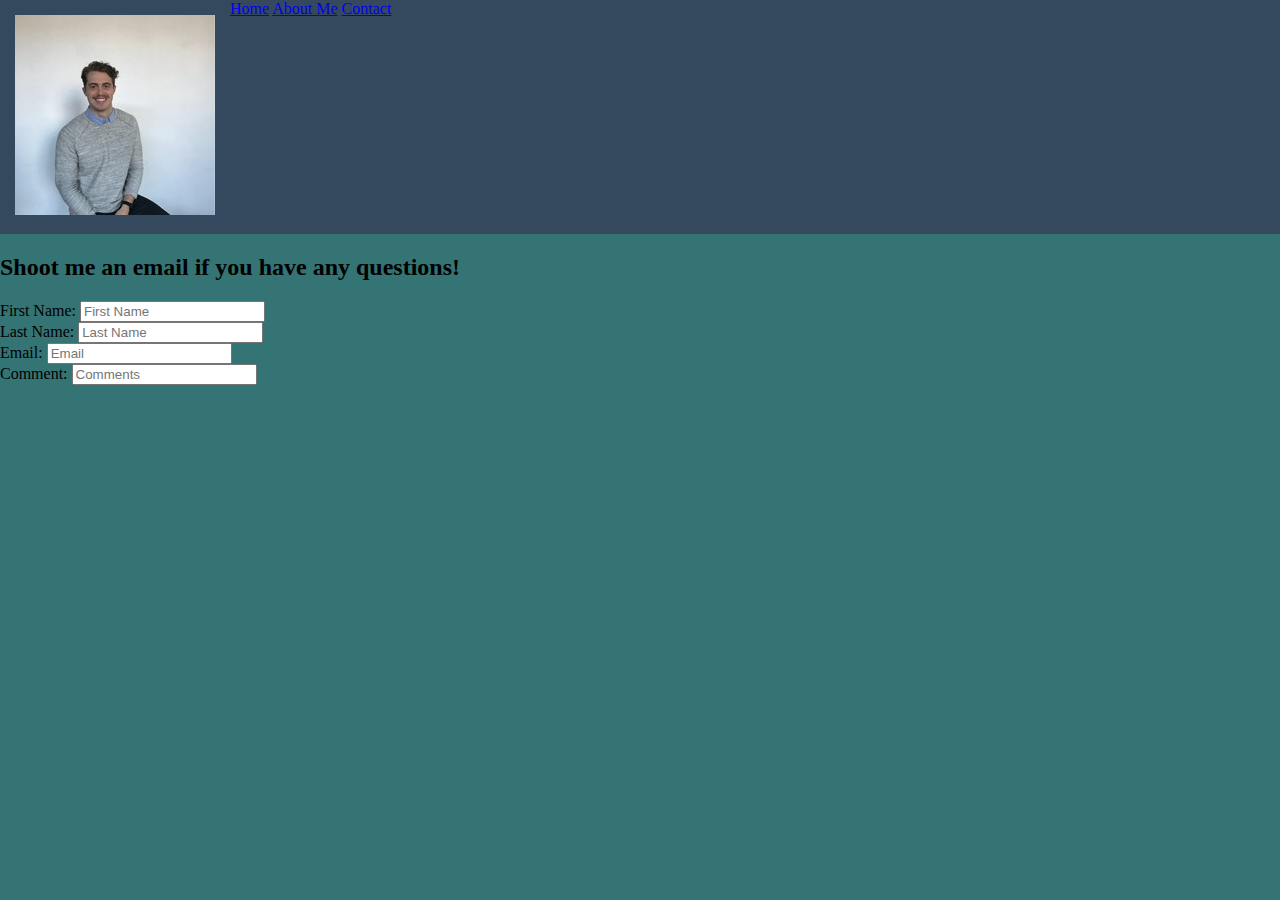
==== contact.html @ efa656c2 "A" ====
<!DOCTYPE html>
<html lang="en">
<head>
  <meta charset="UTF-8">
  <meta name="viewport" content="width=device-width, initial-scale=1.0">
  <meta http-equiv="X-UA-Compatible" content="ie=edge">
  <meta name="viewport" content="width=device-width, initial-scale=1.0">

  <link rel="stylesheet" href="./css/styles.css">
  <title>Contact Page</title>
</head>
<body>
  <header>
    <header>
      <div class = 'nav'>
      <div class = 'logo'>
        <img src="images/linkedInProfilePic.jpeg" alt="Profile Pic" id = 'logoPic'> 
        <!-- Add in SRC for logo -->
      </div>
      <div class = 'topNav'>
              <a href="./index.html">Home</a>
              <a href="./index.html">About Me</a>
              <a href="./contact.html">Contact</a>
      </div>
      </div>
    </header>
  </header>
  <div class = contactPage>
    <h2>Shoot me an email if you have any questions!</h2>
    <form action="" class = 'contactForm'>
      First Name:
      <input type="text" placeholder="First Name"> <br>
      Last Name:
      <input type = 'text' placeholder="Last Name"> <br>
      Email: 
      <input type="text" placeholder="Email"> <br>
      Comment:
      <input type="text" placeholder="Comments"> <br>
    </form>

  </div>
</body>
</html>
---- css/styles.css ----
body {
  background-color:#347474;
  margin: 0;
}

header {
  color: #ee8572;
}

/* Nav Bar */
.nav {
  background-color: #35495E;
  overflow: hidden;
  height: 60%;
}

.logo {
  padding: 15px;
  float: left;
}

.nav-button {
  color: black;
  background-color: #63b7af;
  text-align: center;
  padding: 15px 15px;
  text-decoration: none;
  font-size: 16px;
  margin: 3px;
  border-radius: 25%;
  float: right;
  margin-top: 70px;
  margin-right: 20px;
}


#logo-pic {
  border-radius: 100px;
  height: 150px;
  margin: 20px 0px 20px 20px;
}
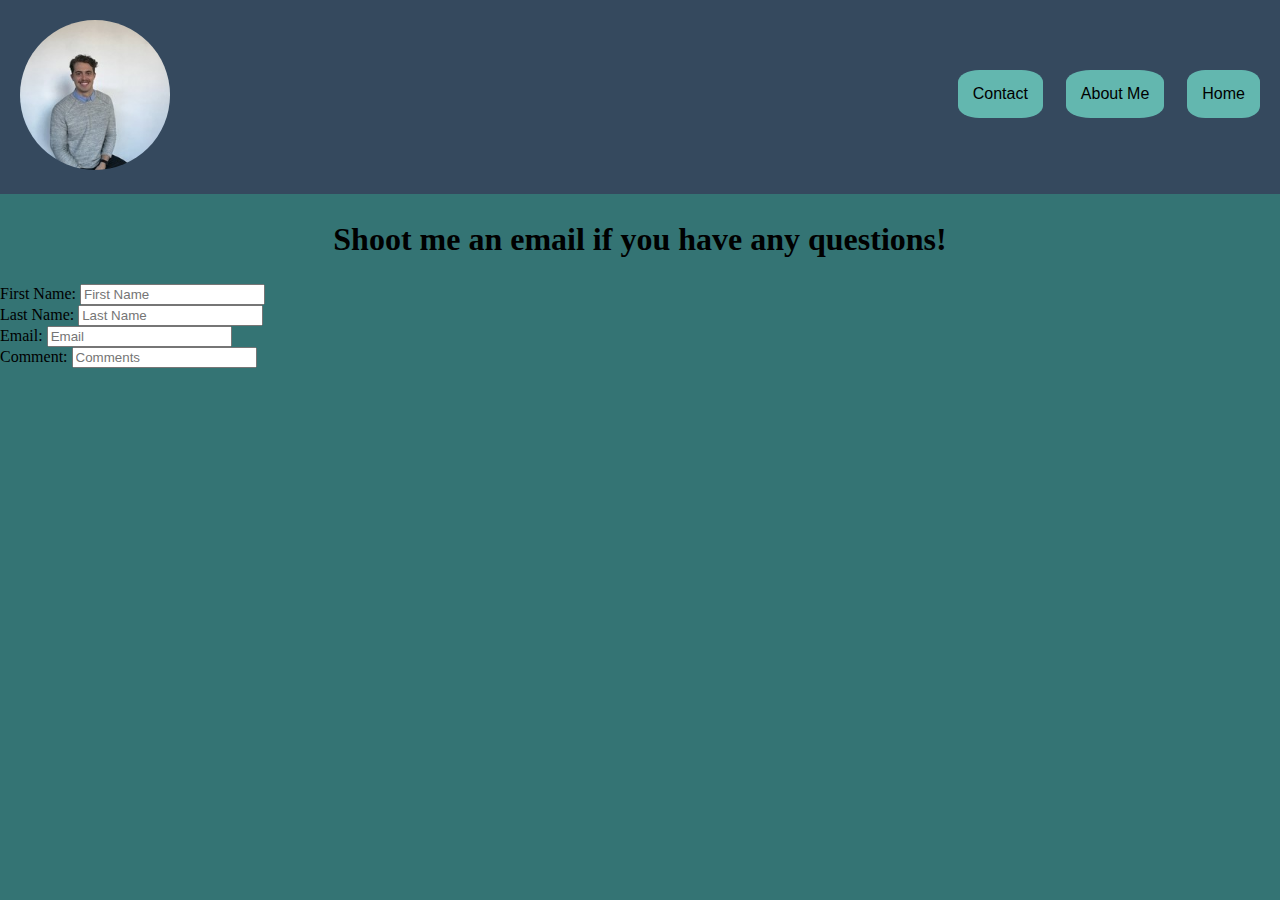
==== commit 0e76c6d6: "Working on content and postioning" ====
--- a/contact.html
+++ b/contact.html
@@ -13,15 +13,10 @@
   <header>
     <header>
       <div class = 'nav'>
-      <div class = 'logo'>
-        <img src="images/linkedInProfilePic.jpeg" alt="Profile Pic" id = 'logoPic'> 
-        <!-- Add in SRC for logo -->
-      </div>
-      <div class = 'topNav'>
-              <a href="./index.html">Home</a>
-              <a href="./index.html">About Me</a>
-              <a href="./contact.html">Contact</a>
-      </div>
+        <img id = 'logo-pic' src="images/linkedInProfilePic.jpeg" alt="Profile Pic" > 
+        <button class = 'nav-button' href="./index.html">Home</button>
+        <button class = 'nav-button' href="./index.html">About Me</button>
+        <button id = "contact-button" class = 'nav-button' href="./contact.html">Contact</button>
       </div>
     </header>
   </header>
--- a/css/styles.css
+++ b/css/styles.css
@@ -6,7 +6,13 @@
 header {
   color: #ee8572;
 }
-
+h2{
+  font-size: 2em;
+  text-align: center;
+}
+footer{
+  display: inline;
+}
 /* Nav Bar */
 .nav {
   background-color: #35495E;
@@ -28,9 +34,11 @@
   font-size: 16px;
   margin: 3px;
   border-radius: 25%;
-  float: right;
+  border: 0;
+  float:right;
   margin-top: 70px;
   margin-right: 20px;
+  position: relative;
 }
 
 
@@ -38,4 +46,35 @@
   border-radius: 100px;
   height: 150px;
   margin: 20px 0px 20px 20px;
+}
+
+/* About me */
+
+.about{
+  text-align: center;
+  display: inline;
+  font-family: 'Montserrat', sans-serif;
+  position: relative;
+  right: 200px;
+
+
+}
+
+#about-me{
+  text-align: center;
+  font-size: 20px;
+}
+
+.likes{
+  text-align: center;
+  display: inline;
+  font-family: 'Montserrat', sans-serif;
+  position: relative;
+  left: 200px
+}
+
+/* Footer */
+.footer{
+color: #ee8572;
+height: 30px;
 }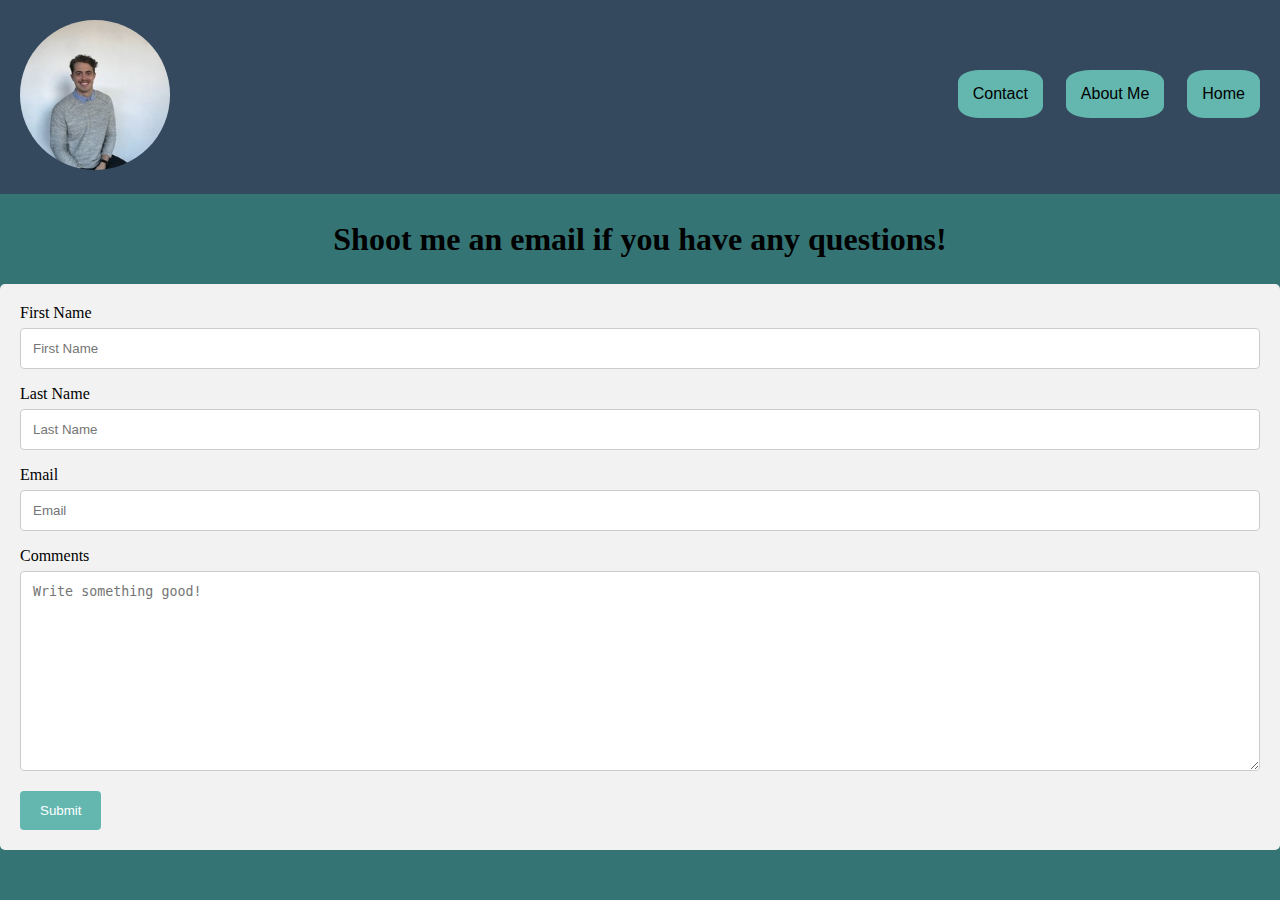
==== commit bbbdd108: "Fixed nav btns, fixed contact page." ====
--- a/contact.html
+++ b/contact.html
@@ -14,23 +14,29 @@
     <header>
       <div class = 'nav'>
         <img id = 'logo-pic' src="images/linkedInProfilePic.jpeg" alt="Profile Pic" > 
-        <button class = 'nav-button' href="./index.html">Home</button>
-        <button class = 'nav-button' href="./index.html">About Me</button>
-        <button id = "contact-button" class = 'nav-button' href="./contact.html">Contact</button>
+        <a type = "button" class = 'nav-button' href="./index.html">Home</a>
+        <a type = "button" class = 'nav-button' href="./index.html">About Me</a>
+        <a type = "button" id = "contact-button" class = 'nav-button' href="./contact.html">Contact</a>
       </div>
     </header>
   </header>
+  <h2>Shoot me an email if you have any questions!</h2>
+
   <div class = contactPage>
-    <h2>Shoot me an email if you have any questions!</h2>
-    <form action="" class = 'contactForm'>
-      First Name:
-      <input type="text" placeholder="First Name"> <br>
-      Last Name:
-      <input type = 'text' placeholder="Last Name"> <br>
-      Email: 
-      <input type="text" placeholder="Email"> <br>
-      Comment:
-      <input type="text" placeholder="Comments"> <br>
+    <form action="new-contacts.txt" class = 'contactForm'>
+      <label for="fname">First Name</label>
+      <input id = "fname" type="text" placeholder="First Name">
+      
+      <label for="lname">Last Name</label>
+      <input id = "lname" type = 'text' placeholder="Last Name">
+      
+      <label for="email">Email</label>
+      <input id = "email" type="text" placeholder="Email">
+      
+      <label for="comments">Comments</label>
+      <textarea id = "comments" type="text" placeholder="Write something good!"></textarea>
+      
+      <input type="submit" value="Submit">
     </form>
 
   </div>
--- a/css/styles.css
+++ b/css/styles.css
@@ -18,6 +18,8 @@
   background-color: #35495E;
   overflow: hidden;
   height: 60%;
+  font-family: 'Montserrat', sans-serif;
+
 }
 
 .logo {
@@ -77,4 +79,38 @@
 .footer{
 color: #ee8572;
 height: 30px;
+}
+
+/* Contact Form */
+
+input[type=text], select, textarea{
+  width: 100%;
+  padding: 12px;
+  border: 1px solid #ccc;
+  border-radius: 4px;
+  box-sizing: border-box;
+  margin-top: 6px;
+  margin-bottom: 16px;
+  resize: vertical;
+}
+input[type=submit] {
+  background-color: #63b7af;
+  color: white;
+  padding: 12px 20px;
+  border: none;
+  border-radius: 4px;
+  cursor: pointer;
+}
+
+input[type=submit]:hover {
+  background-color: #ee8572;
+}
+
+.contactPage {
+  border-radius: 5px;
+  background-color: #f2f2f2;
+  padding: 20px;
+}
+#comments{
+  height: 200px;
 }